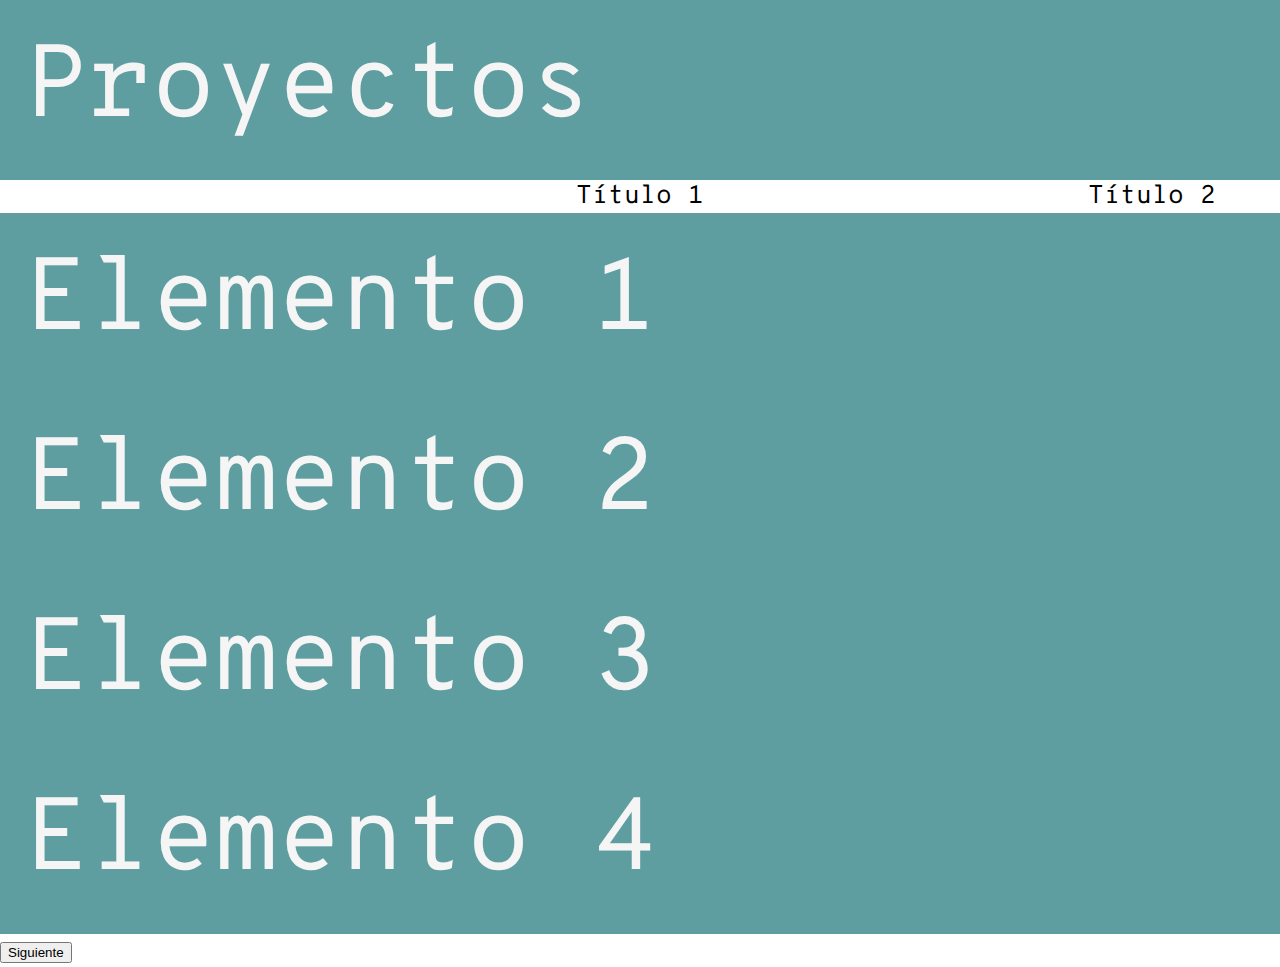
==== portfolio.html @ e936d782 "Started working on the projects slider" ====
<!DOCTYPE html>
<html>
    <head>
        <link rel="preconnect" href="https://fonts.gstatic.com">
        <link rel="stylesheet" href="https://fonts.googleapis.com/css2?family=Overpass+Mono:wght@400;700&display=swap">
        <link rel="stylesheet" type="text/css" href="css/reset.css">
        <link rel="stylesheet" type="text/css" href="css/portfolio_style.css">
        <title>Proyectos</title>
    </head>
    <body>
        <header>
            <h1>Proyectos</h1>
        </header>
        <main>
            <section class="carousel">
                <nav class="carousel-nav">
                    <span class="carousel-title">
                        <a>Título 1</a>
                    </span>
                    <span class="carousel-title">
                        <a>Título 2</a>
                    </span>
                    <span class="carousel-title">
                        <a>Título 3</a>
                    </span>
                    <span class="carousel-title">
                        <a>Título 4</a>
                    </span>
                </nav>
                <div class="carousel-body">
                    <div class="carousel-elem">
                        <h1>Elemento 1</h1>
                    </div>
                    <div class="carousel-elem">
                        <h1>Elemento 2</h1>
                    </div>
                    <div class="carousel-elem">
                        <h1>Elemento 3</h1>
                    </div>
                    <div class="carousel-elem">
                        <h1>Elemento 4</h1>
                    </div>
                </div>
            </section>
            <button id="carousel-btn-next" type="button" onclick="nextSlider()">Siguiente</button>
        </main>
        <script src="js/carousel.js"></script>
    </body>
</html>
---- css/portfolio_style.css ----
html {
    font-family: 'Overpass Mono', monospace;
    font-size: 2vw;
    width: 100%;
}

h1 {
    background-color: rgb(95, 158, 160);
    color: whitesmoke;
    font-size: 4rem;
    padding: 1rem;
}

.carousel {
    display: flex;
    flex-flow: column;
}

.carousel-nav {
    display: flex;
    flex-flow: row;
    flex-wrap: nowrap;
    justify-content: center;
}

.carousel-title {
    display: none;
    text-align: center;
}

.current-title {
    display: block;
    width: 60%;
}

.previous-title, .next-title {
    display: block;
    width: 20%;
}

@media only screen and (min-width: 992px) {

}
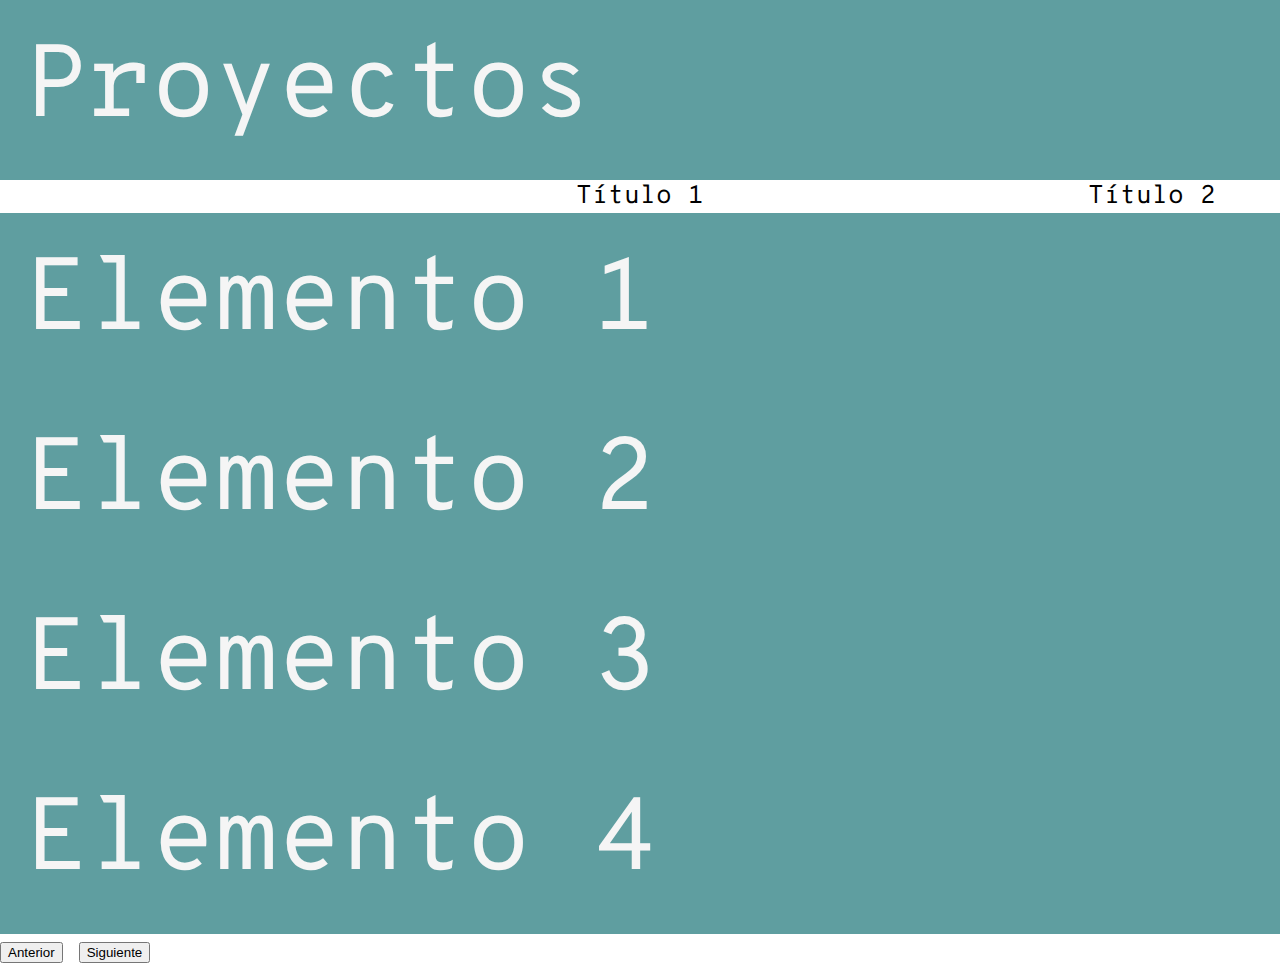
==== commit b04d49bf: "Changed init function so it works better and smarter" ====
--- a/portfolio.html
+++ b/portfolio.html
@@ -42,7 +42,8 @@
                     </div>
                 </div>
             </section>
-            <button id="carousel-btn-next" type="button" onclick="nextSlider()">Siguiente</button>
+            <button class="carousel-btn-prev" type="button" onclick="previousSlider()">Anterior</button>
+            <button class="carousel-btn-next" type="button" onclick="nextSlider()">Siguiente</button>
         </main>
         <script src="js/carousel.js"></script>
     </body>
--- a/css/portfolio_style.css
+++ b/css/portfolio_style.css
@@ -2,6 +2,10 @@
     font-family: 'Overpass Mono', monospace;
     font-size: 2vw;
     width: 100%;
+}
+
+body {
+    height: 100vh;
 }
 
 h1 {
@@ -33,7 +37,7 @@
     width: 60%;
 }
 
-.previous-title, .next-title {
+.previous-title, .next-title, .fodder {
     display: block;
     width: 20%;
 }
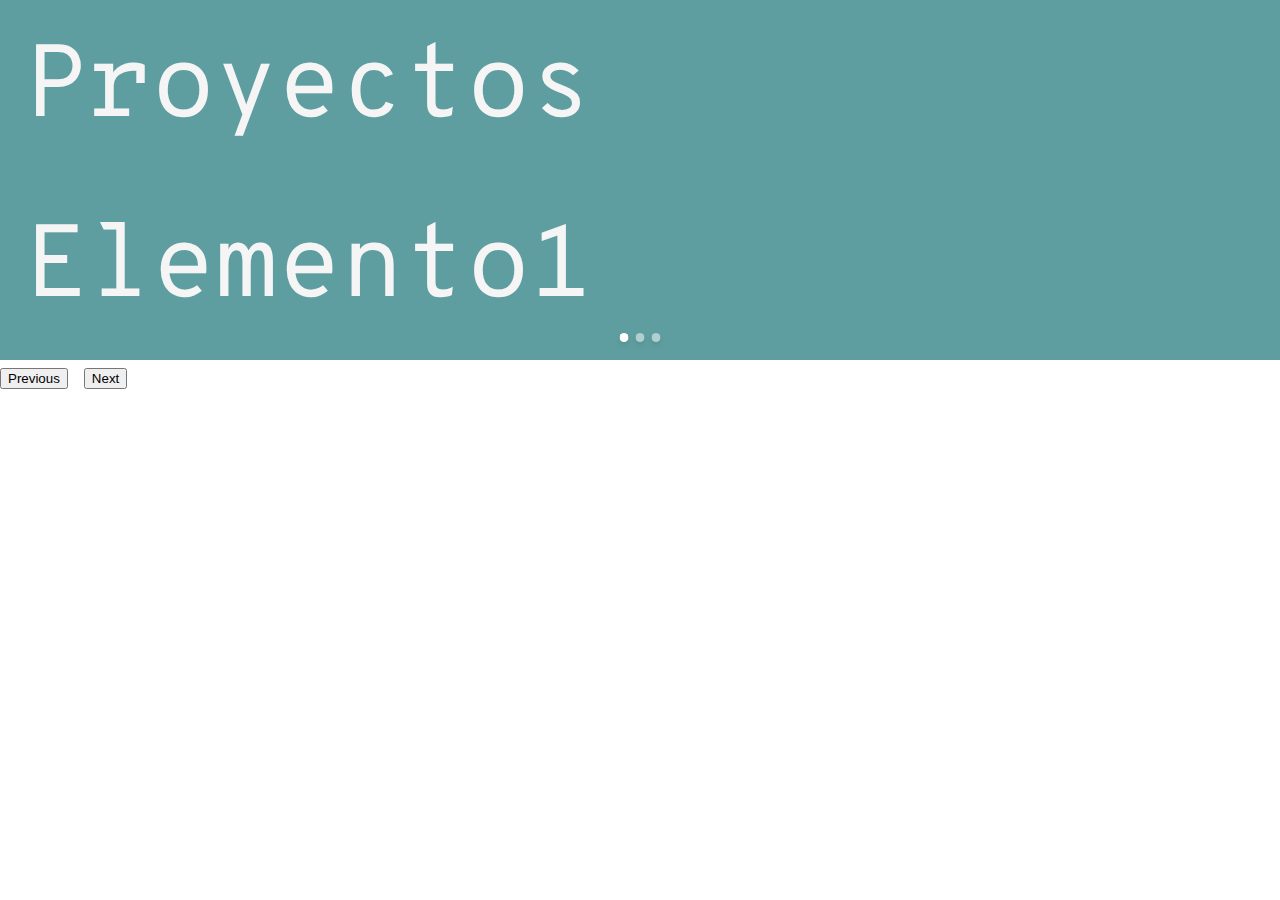
==== commit b6ca1c75: "First implementation of glidejs ended, need to keep on working" ====
--- a/portfolio.html
+++ b/portfolio.html
@@ -3,6 +3,8 @@
     <head>
         <link rel="preconnect" href="https://fonts.gstatic.com">
         <link rel="stylesheet" href="https://fonts.googleapis.com/css2?family=Overpass+Mono:wght@400;700&display=swap">
+        <link rel="stylesheet" type="text/css" href="css/glide.core.css">
+        <link rel="stylesheet" type="text/css" href="css/glide.theme.css">
         <link rel="stylesheet" type="text/css" href="css/reset.css">
         <link rel="stylesheet" type="text/css" href="css/portfolio_style.css">
         <title>Proyectos</title>
@@ -12,39 +14,28 @@
             <h1>Proyectos</h1>
         </header>
         <main>
-            <section class="carousel">
-                <nav class="carousel-nav">
-                    <span class="carousel-title">
-                        <a>Título 1</a>
-                    </span>
-                    <span class="carousel-title">
-                        <a>Título 2</a>
-                    </span>
-                    <span class="carousel-title">
-                        <a>Título 3</a>
-                    </span>
-                    <span class="carousel-title">
-                        <a>Título 4</a>
-                    </span>
-                </nav>
-                <div class="carousel-body">
-                    <div class="carousel-elem">
-                        <h1>Elemento 1</h1>
-                    </div>
-                    <div class="carousel-elem">
-                        <h1>Elemento 2</h1>
-                    </div>
-                    <div class="carousel-elem">
-                        <h1>Elemento 3</h1>
-                    </div>
-                    <div class="carousel-elem">
-                        <h1>Elemento 4</h1>
+            <div class="glide">
+                <div class="glide__bullets" data-glide-el="controls[nav]">
+                    <button class="glide__bullet" data-glide-dir="=0"></button>
+                    <button class="glide__bullet" data-glide-dir="=1"></button>
+                    <button class="glide__bullet" data-glide-dir="=2"></button>
+                </div>
+                <div data-glide-el="track" class="glide__track">
+                    <ul class="glide__slides">
+                        <li class="glide__slide"><h1>Elemento1</h1></li>
+                        <li class="glide__slide"><h1>Elemento2</h1></li>
+                        <li class="glide__slide"><h1>Elemento3</h1></li>
+                    </ul>
+                    <div data-glide-el="controls">
+                        <button data-glide-dir="<">Previous</button>
+                        <button data-glide-dir=">">Next</button>
                     </div>
                 </div>
-            </section>
-            <button class="carousel-btn-prev" type="button" onclick="previousSlider()">Anterior</button>
-            <button class="carousel-btn-next" type="button" onclick="nextSlider()">Siguiente</button>
+            </div>
+            <script src="js/glide.js"></script>
+            <script>
+                new Glide('.glide').mount()
+            </script>
         </main>
-        <script src="js/carousel.js"></script>
     </body>
 </html>--- a/css/portfolio_style.css
+++ b/css/portfolio_style.css
@@ -15,33 +15,6 @@
     padding: 1rem;
 }
 
-.carousel {
-    display: flex;
-    flex-flow: column;
-}
-
-.carousel-nav {
-    display: flex;
-    flex-flow: row;
-    flex-wrap: nowrap;
-    justify-content: center;
-}
-
-.carousel-title {
-    display: none;
-    text-align: center;
-}
-
-.current-title {
-    display: block;
-    width: 60%;
-}
-
-.previous-title, .next-title, .fodder {
-    display: block;
-    width: 20%;
-}
-
 @media only screen and (min-width: 992px) {
 
 }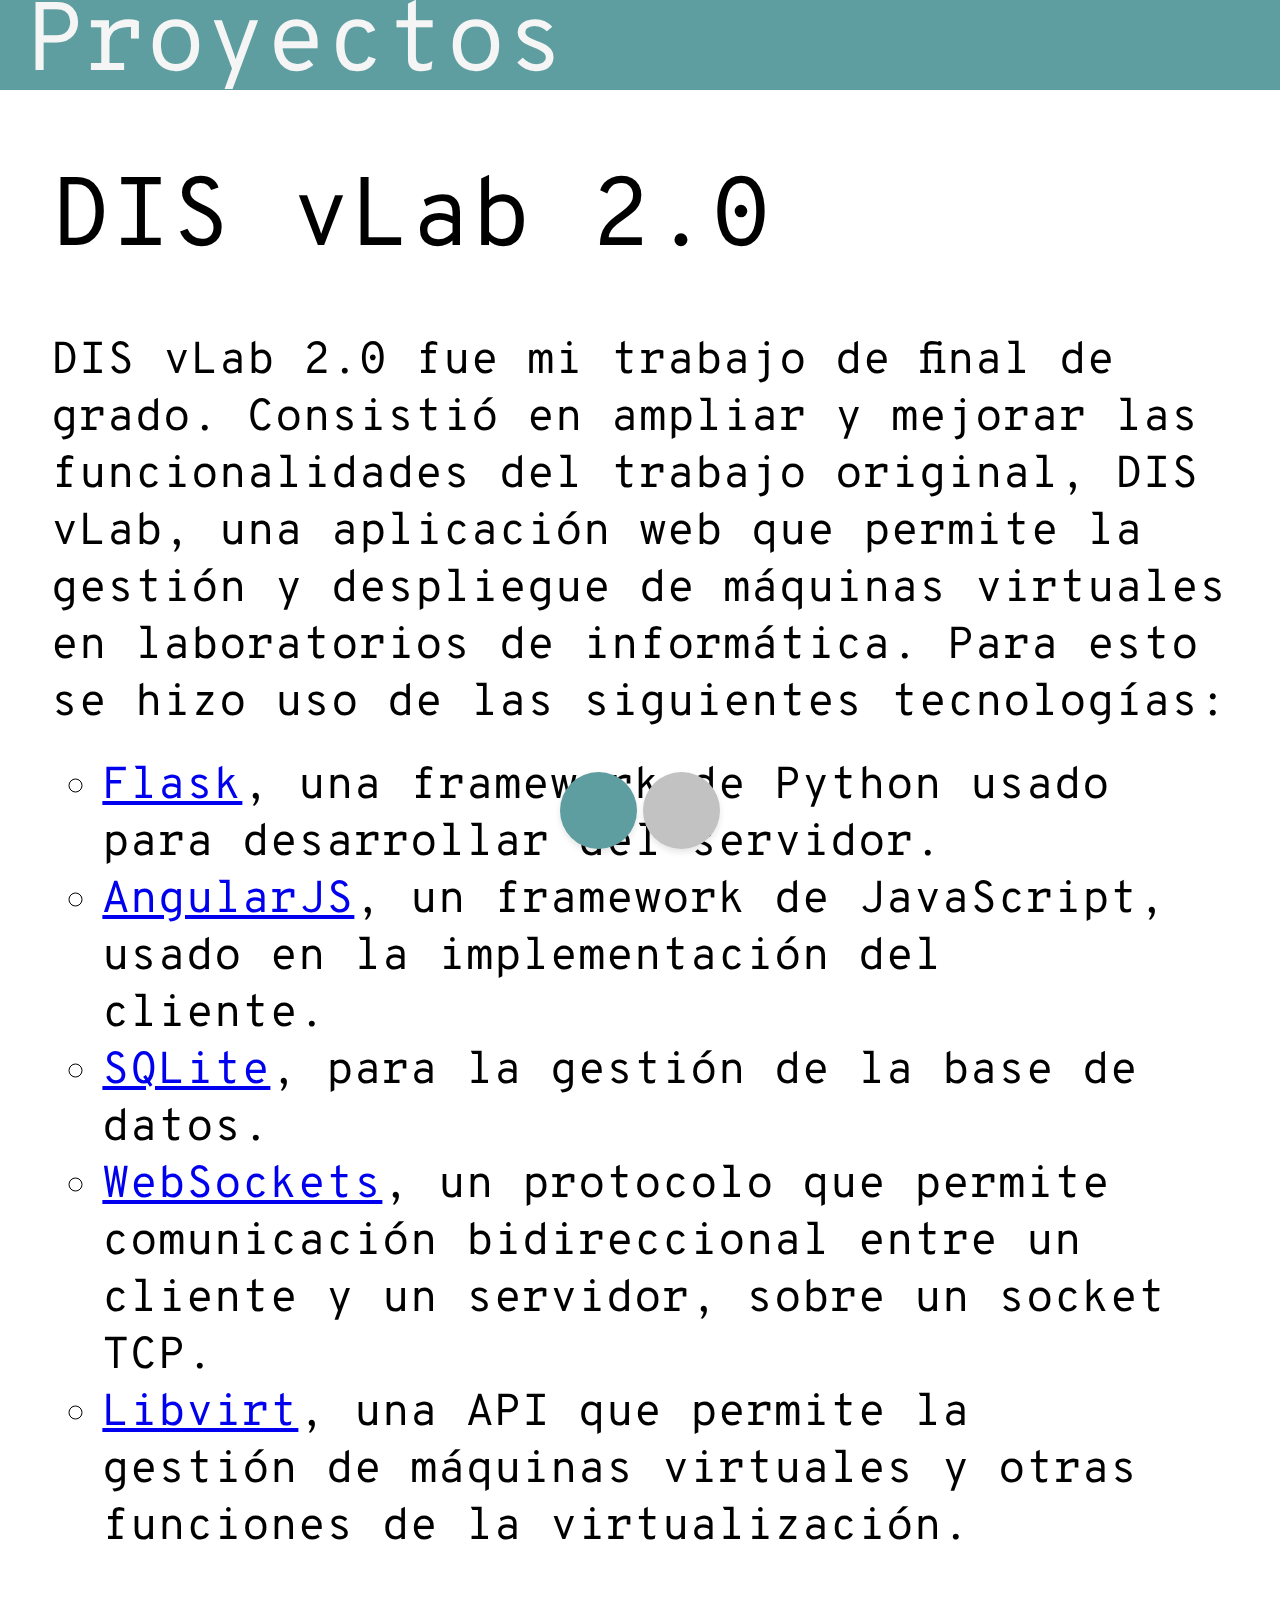
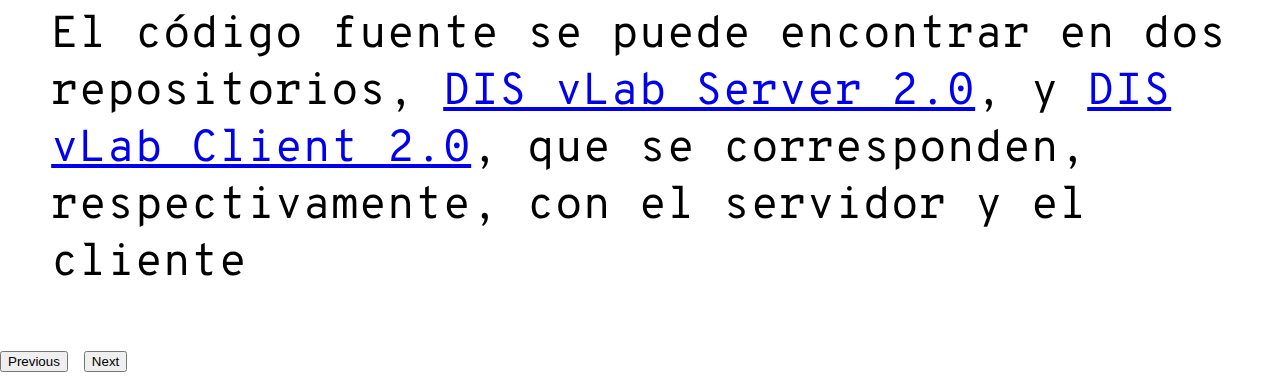
==== commit 6f21c907: "Finished the first version for mobile devices" ====
--- a/portfolio.html
+++ b/portfolio.html
@@ -14,22 +14,47 @@
             <h1>Proyectos</h1>
         </header>
         <main>
-            <div class="glide">
-                <div class="glide__bullets" data-glide-el="controls[nav]">
-                    <button class="glide__bullet" data-glide-dir="=0"></button>
-                    <button class="glide__bullet" data-glide-dir="=1"></button>
-                    <button class="glide__bullet" data-glide-dir="=2"></button>
-                </div>
+            <div class="glide carousel">
                 <div data-glide-el="track" class="glide__track">
                     <ul class="glide__slides">
-                        <li class="glide__slide"><h1>Elemento1</h1></li>
-                        <li class="glide__slide"><h1>Elemento2</h1></li>
-                        <li class="glide__slide"><h1>Elemento3</h1></li>
+                        <li class="glide__slide">
+                            <div class="project">
+                                <h1>DIS vLab 2.0</h1>
+                                <p>
+                                    DIS vLab 2.0 fue mi trabajo de final de grado. Consistió en ampliar y mejorar las funcionalidades del trabajo original, DIS vLab, una aplicación web que permite la gestión y despliegue de máquinas virtuales en laboratorios de informática. Para esto se hizo uso de las siguientes tecnologías:
+                                </p>
+                                <ul>
+                                    <li><a href="https://flask.palletsprojects.com/en/1.1.x/" target="_blank">Flask</a>, una framework de Python usado para desarrollar del servidor.</li>
+                                    <li><a href="https://angular.io/" target="_blank">AngularJS</a>, un framework de JavaScript, usado en la implementación del cliente.</li>
+                                    <li><a href="https://www.sqlite.org/index.html" target="_blank">SQLite</a>, para la gestión de la base de datos.</li>
+                                    <li><a href="https://developer.mozilla.org/es/docs/Web/API/WebSockets_API" target="_blank">WebSockets</a>, un protocolo que permite comunicación bidireccional entre un cliente y un servidor, sobre un socket TCP.</li>
+                                    <li><a href="https://libvirt.org/" target="_blank">Libvirt</a>, una API que permite la gestión de máquinas virtuales y otras funciones de la virtualización.</li>
+                                </ul>
+                                <p>
+                                    El código fuente se puede encontrar en dos repositorios, <a href="https://github.com/Acova/DIS-vLab-Server-2_0" target="_blank">DIS vLab Server 2.0</a>, y <a href="https://github.com/Acova/DIS-vLab-Client-2_0" target="_blank">DIS vLab Client 2.0</a>, que se corresponden, respectivamente, con el servidor y el cliente
+                                </p>
+                            </div>
+                        </li>
+                        <li class="glide__slide">
+                            <div class="project">
+                                <h1>NodeJS Mixed Messages</h1>
+                                <p>
+                                    Este proyecto hace uso de <a href="https://nodejs.org/es/" target="_blank">NodeJS</a> y las APIs <a href="https://github.com/lukePeavey/quotable" target="_blank">quotable</a> y <a href="https://www.mediawiki.org/wiki/API:Main_page/es" target="_blank">Wikipedia</a> para obtener una cita aleatoria y mostrar las páginas de Wikipedia más relevantes sobre el autor
+                                </p>
+                                <p>
+                                    Esto fue hecho durante mi formación como desarrollador web. El código fuente puede encontrarse en este <a href="https://github.com/Acova/nodejs-mixed-messages" target="_blank">repositorio</a>
+                                </p>
+                            </div>
+                        </li>
                     </ul>
-                    <div data-glide-el="controls">
+                    <div class="carousel-controls" data-glide-el="controls">
                         <button data-glide-dir="<">Previous</button>
                         <button data-glide-dir=">">Next</button>
                     </div>
+                </div>
+                <div class="glide__bullets carousel-bullets" data-glide-el="controls[nav]">
+                    <button class="glide__bullet" data-glide-dir="=0"></button>
+                    <button class="glide__bullet" data-glide-dir="=1"></button>
                 </div>
             </div>
             <script src="js/glide.js"></script>
--- a/css/portfolio_style.css
+++ b/css/portfolio_style.css
@@ -8,13 +8,68 @@
     height: 100vh;
 }
 
-h1 {
+header {
     background-color: rgb(95, 158, 160);
+    display: flex;
+    align-items: center;
+    height: 10vh;
+}
+
+header h1 {
     color: whitesmoke;
-    font-size: 4rem;
     padding: 1rem;
 }
 
+main {
+    height: 88vh;
+    margin-top: 2vh;
+}
+
+h1 {
+    color: black;
+    font-size: 3.8rem;
+}
+
+p {
+    font-size: 1.75rem;
+    margin-top: 2rem;
+}
+
+.project {
+    margin: 2rem;
+}
+
+.project ul {
+    font-size: 1.75rem;
+    margin: 1rem 2rem;
+}
+
+.carousel {
+    height: 100%;
+}
+
+.carousel-controls {
+    display: none;
+}
+
+.carousel-bullets {
+    display: flex;
+    justify-content: center;
+    width: 100vw;
+}
+
+.glide__bullet {
+    background-color: rgb(194, 194, 194);
+    height: 3rem;
+    width: 3rem;
+}
+
+.glide__bullet--active {
+    background-color:rgb(95, 158, 160);
+}
+
 @media only screen and (min-width: 992px) {
-
+    .carousel-controls {
+        display: block;
+    }
 }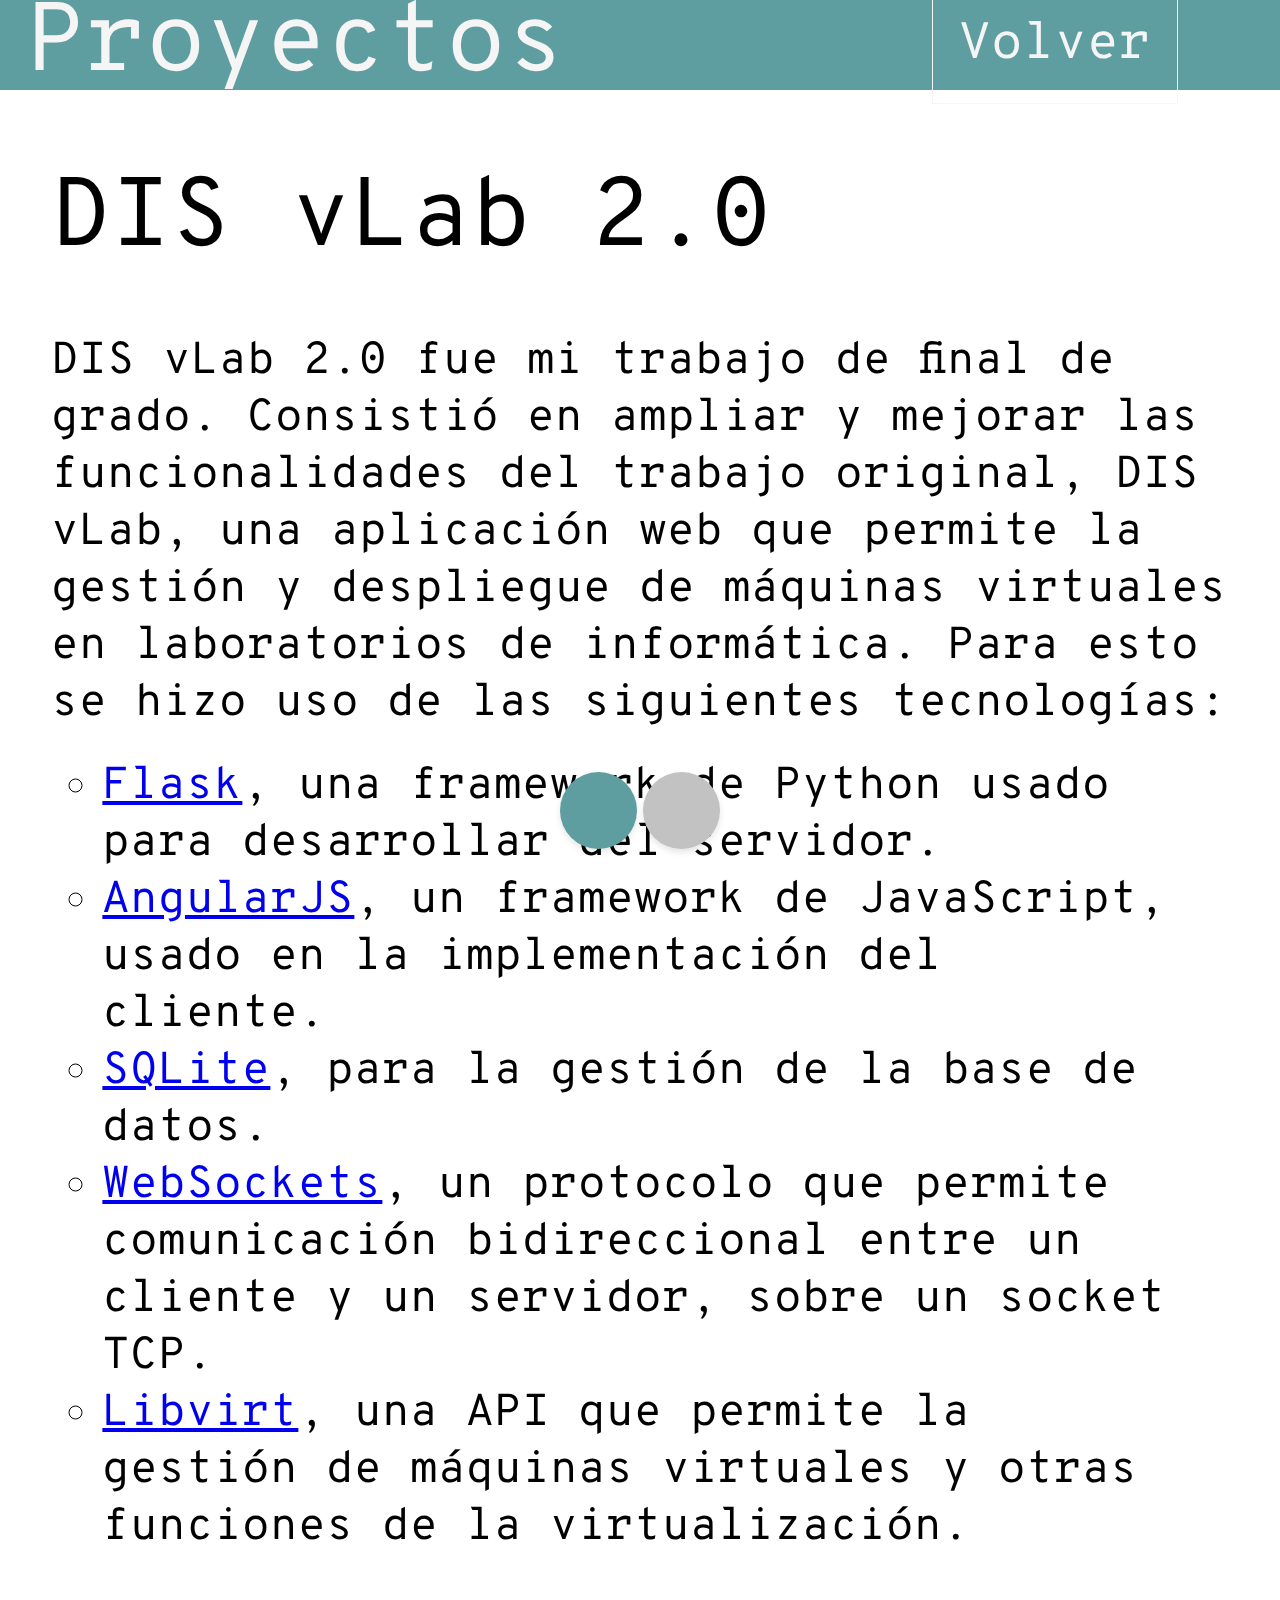
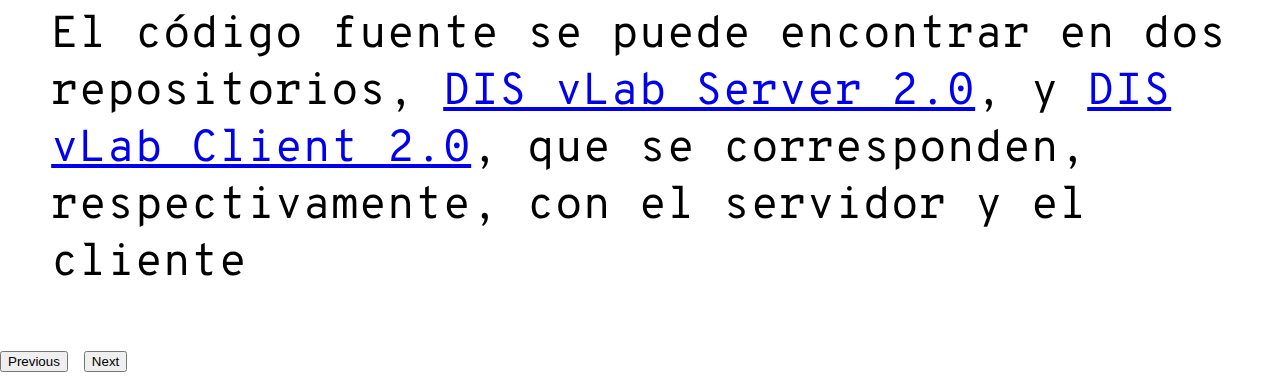
==== commit 07e1277f: "Minor fixes" ====
--- a/portfolio.html
+++ b/portfolio.html
@@ -12,6 +12,7 @@
     <body>
         <header>
             <h1>Proyectos</h1>
+            <a href="index.html">Volver</a>
         </header>
         <main>
             <div class="glide carousel">
--- a/css/portfolio_style.css
+++ b/css/portfolio_style.css
@@ -12,12 +12,22 @@
     background-color: rgb(95, 158, 160);
     display: flex;
     align-items: center;
+    justify-content: space-between;
     height: 10vh;
 }
 
 header h1 {
     color: whitesmoke;
     padding: 1rem;
+}
+
+header a {
+    border: 1px solid whitesmoke;
+    color: whitesmoke;
+    font-size: 2rem;
+    margin: 2rem 4rem 2rem 2rem;
+    padding: 1rem;
+    text-decoration: none;
 }
 
 main {
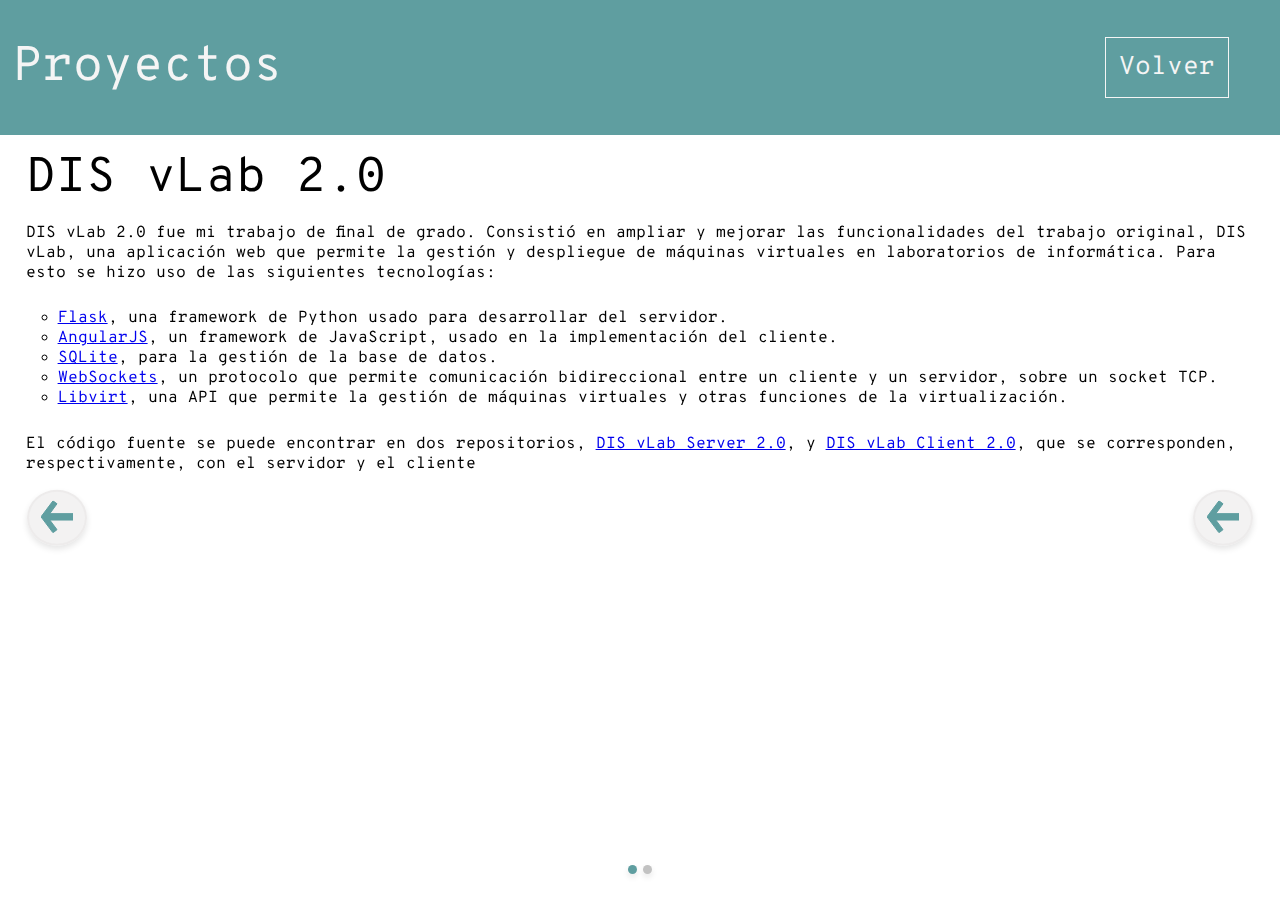
==== commit a17ae512: "Finished first version for desktop, only need to do the right side arrow" ====
--- a/portfolio.html
+++ b/portfolio.html
@@ -12,7 +12,7 @@
     <body>
         <header>
             <h1>Proyectos</h1>
-            <a href="index.html">Volver</a>
+            <a href="index.html#portfolio-section">Volver</a>
         </header>
         <main>
             <div class="glide carousel">
@@ -43,15 +43,23 @@
                                     Este proyecto hace uso de <a href="https://nodejs.org/es/" target="_blank">NodeJS</a> y las APIs <a href="https://github.com/lukePeavey/quotable" target="_blank">quotable</a> y <a href="https://www.mediawiki.org/wiki/API:Main_page/es" target="_blank">Wikipedia</a> para obtener una cita aleatoria y mostrar las páginas de Wikipedia más relevantes sobre el autor
                                 </p>
                                 <p>
-                                    Esto fue hecho durante mi formación como desarrollador web. El código fuente puede encontrarse en este <a href="https://github.com/Acova/nodejs-mixed-messages" target="_blank">repositorio</a>
+                                    Esto fue creado durante mi formación como desarrollador web. El código fuente puede encontrarse en este <a href="https://github.com/Acova/nodejs-mixed-messages" target="_blank">repositorio</a>
                                 </p>
                             </div>
                         </li>
                     </ul>
-                    <div class="carousel-controls" data-glide-el="controls">
-                        <button data-glide-dir="<">Previous</button>
-                        <button data-glide-dir=">">Next</button>
-                    </div>
+                </div>
+                <div class="glide__arrows" data-glide-el="controls">
+                    <button class="glide__arrow glide__arrow--left" data-glide-dir="<">
+                        <svg width="32" height="32" stroke="rgb(95, 158, 160)">
+                            <path d="M0 16 L12 0 L16 2.96 L8.8 12.8 L32 12.8 L32 19.2 L8.8 19.2 L16 28.8 L12 32 Z" ></path>
+                        </svg>
+                    </button>
+                    <button class="glide__arrow glide__arrow--right" data-glide-dir=">">
+                        <svg width="32" height="32" stroke="rgb(95, 158, 160)">
+                            <path d="M0 16 L12 0 L16 2.96 L8.8 12.8 L32 12.8 L32 19.2 L8.8 19.2 L16 28.8 L12 32 Z" ></path>
+                        </svg>
+                    </button>
                 </div>
                 <div class="glide__bullets carousel-bullets" data-glide-el="controls[nav]">
                     <button class="glide__bullet" data-glide-dir="=0"></button>
--- a/css/portfolio_style.css
+++ b/css/portfolio_style.css
@@ -9,11 +9,14 @@
 }
 
 header {
+    align-items: center;
     background-color: rgb(95, 158, 160);
     display: flex;
-    align-items: center;
     justify-content: space-between;
     height: 10vh;
+    position: fixed;
+    width: 100vw;
+    z-index: 1;
 }
 
 header h1 {
@@ -31,8 +34,9 @@
 }
 
 main {
-    height: 88vh;
-    margin-top: 2vh;
+    height: 90vh;
+    position: relative;
+    top: 10vh;
 }
 
 h1 {
@@ -47,6 +51,7 @@
 
 .project {
     margin: 2rem;
+    padding-bottom: 5vh;
 }
 
 .project ul {
@@ -58,13 +63,14 @@
     height: 100%;
 }
 
-.carousel-controls {
+.glide__arrows {
     display: none;
 }
 
 .carousel-bullets {
     display: flex;
     justify-content: center;
+    position: fixed;
     width: 100vw;
 }
 
@@ -79,7 +85,55 @@
 }
 
 @media only screen and (min-width: 992px) {
-    .carousel-controls {
+
+    html {
+        font-size: 1vw;
+    }
+
+    header {
+        height: 15vh;
+    }
+
+    main {
+        height: 85vh;
+        position: relative;
+        top: 15vh;
+    }
+
+    p {
+        font-size: 1.25rem;
+        margin-top: 1rem;
+    }
+
+    .project {
+        margin: 1rem 2rem;
+        padding-bottom: 5vh;
+    }
+
+    .project ul {
+        font-size: 1.25rem;
+        margin: 2rem 2.5rem;
+    }
+
+    .glide__bullet {
+        background-color: rgb(194, 194, 194);
+        height: 9px;
+        width: 9px;
+    }
+
+    .glide__bullet--active {
+        background-color:rgb(95, 158, 160);
+    }
+
+    .glide__arrows {
         display: block;
     }
+
+    .glide__arrow {
+        background-color: rgba(231, 229, 229, 0.5);
+        border-color:rgba(231, 229, 229, 0.5);
+        border-radius: 50%;
+        fill:rgb(95, 158, 160);
+        stroke: rgb(95, 158, 160);
+    }
 }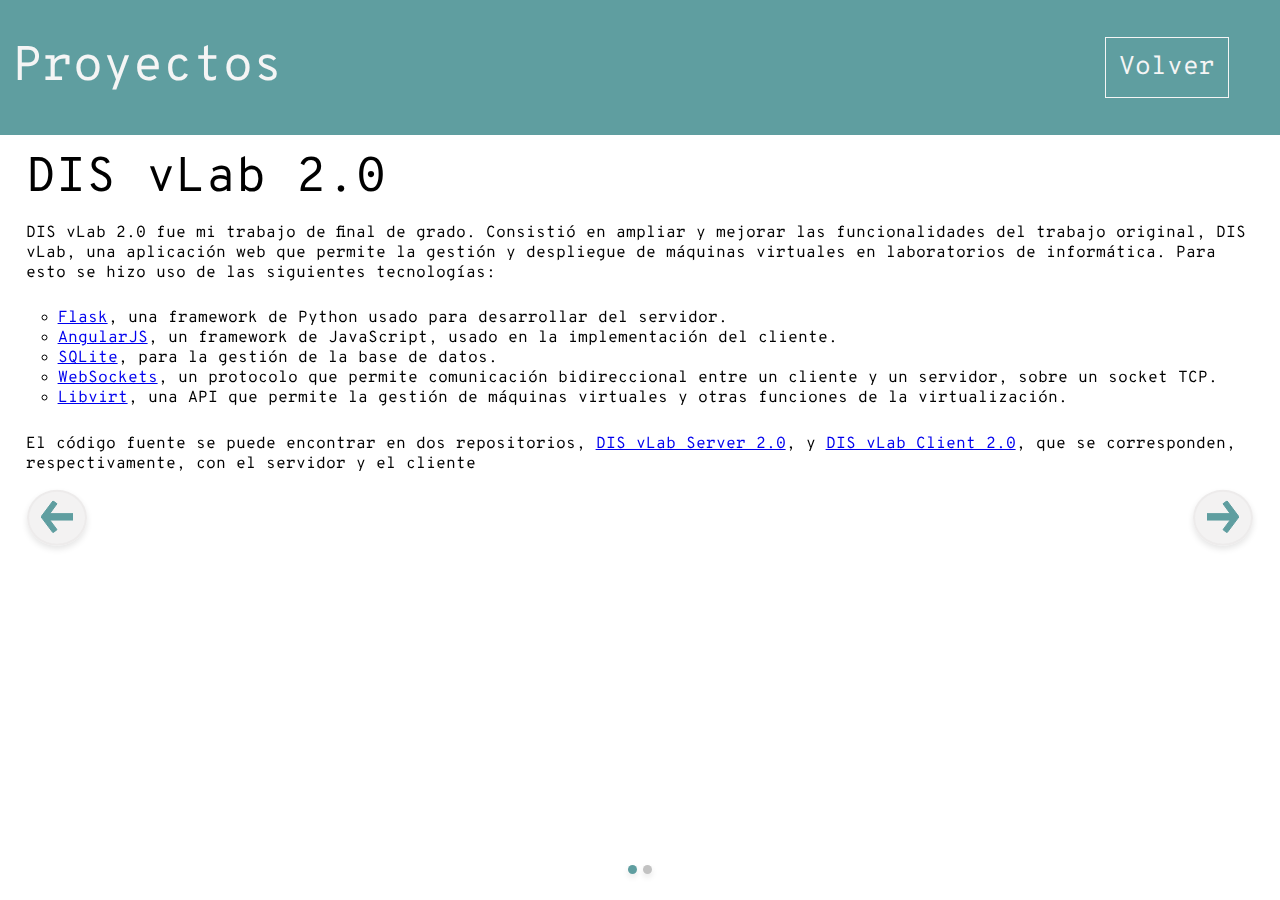
==== commit fa0ce43a: "Finished desktop version" ====
--- a/portfolio.html
+++ b/portfolio.html
@@ -57,7 +57,7 @@
                     </button>
                     <button class="glide__arrow glide__arrow--right" data-glide-dir=">">
                         <svg width="32" height="32" stroke="rgb(95, 158, 160)">
-                            <path d="M0 16 L12 0 L16 2.96 L8.8 12.8 L32 12.8 L32 19.2 L8.8 19.2 L16 28.8 L12 32 Z" ></path>
+                            <path d="M32 16 L20 0 L16 2.96 L23.2 12.8 L0 12.8 L0 19.2 L23.2 19.2 L16 28.8 L20 32Z" />
                         </svg>
                     </button>
                 </div>
